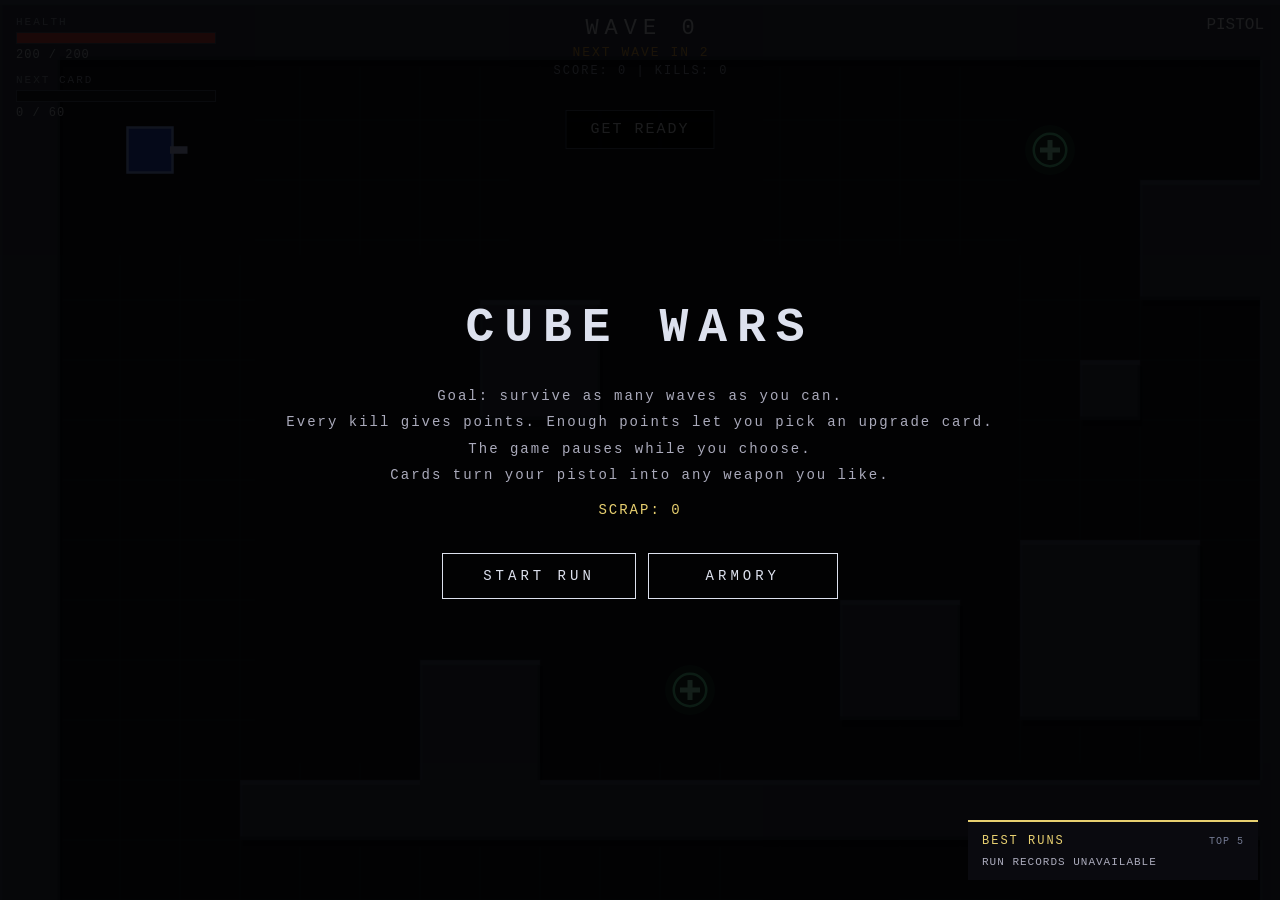
==== index.dev.html @ d910d2a0 "Allat of feats" ====
<!DOCTYPE html>
<html lang="en">
<head>
  <meta charset="UTF-8" />
  <meta name="viewport" content="width=device-width, initial-scale=1.0" />
  <title>Dev Test - mäng</title>
  <link rel="stylesheet" href="assets/style/style.css">
</head>
<body>

  <canvas id="c"></canvas>

  <div id="ui">
    <div id="hud">
      <div id="left-hud">
        <div class="label">HEALTH</div>
        <div class="bar"><div id="health-bar"></div></div>
        <div class="small" id="health-text">200 / 200</div>
        <div class="label">NEXT CARD</div>
        <div class="bar"><div id="card-bar"></div></div>
        <div class="small" id="card-text">0 / 60</div>
        <div id="time-stop-row" class="ability-row" style="display:none">
          <div class="label">TIME STOP</div>
          <div class="bar ability-bar"><div id="time-stop-bar"></div></div>
          <div class="small" id="time-stop-text">0%</div>
        </div>
      </div>

      <div id="center-hud">
        <div id="wave-text">WAVE 0</div>
        <div id="enemy-text"></div>
        <div id="score-text">SCORE: 0 | KILLS: 0</div>
      </div>

      <div id="weapon-info">
        <div id="weapon-name">PISTOL</div>
      </div>
    </div>
  </div>

  <div id="banner"></div>
  <div id="legend"></div>
  <div id="owned-cards"></div>

  <div id="start-screen" class="overlay" style="display:flex">
    <h1>CUBE WARS</h1>
    <p class="goal">Goal: survive as many waves as you can.<br>
      Every kill gives points. Enough points let you pick an upgrade card.<br>
      The game pauses while you choose.<br>
      Cards turn your pistol into any weapon you like.</p>
    <p id="meta-balance" class="meta-balance">SCRAP: 0</p>
    <div class="menu-actions">
      <button id="start-btn" class="btn">START RUN</button>
      <button id="shop-open-start" class="btn">ARMORY</button>
    </div>
    <aside id="run-records" class="run-records" aria-label="Best run records">
      <header class="run-records-header">
        <h2>BEST RUNS</h2>
        <span>TOP 5</span>
      </header>
      <div id="run-record-list" aria-live="polite">LOADING RECORDS</div>
    </aside>
  </div>

  <div id="card-screen" class="overlay">
    <h1>CHOOSE AN UPGRADE</h1>
    <p class="goal">The game is paused. Upgrades stack.</p>
    <div id="card-choices"></div>
  </div>

  <div id="game-over" class="overlay">
    <h1>YOU DIED</h1>
    <p id="final-wave"></p>
    <p id="final-kills"></p>
    <p id="final-score"></p>
    <p id="final-salvage"></p>
    <div class="menu-actions">
      <button id="restart-btn" class="btn">NEXT RUN</button>
      <button id="menu-btn" class="btn">MENU</button>
      <button id="shop-open-over" class="btn">ARMORY</button>
    </div>
  </div>

  <div id="shop-screen" class="overlay">
    <section class="shop-shell" aria-labelledby="shop-title">
      <header class="shop-header">
        <div>
          <p class="shop-kicker">PERMANENT UPGRADES</p>
          <h1 id="shop-title">ARMORY</h1>
        </div>
        <div class="shop-balance">
          <span>AVAILABLE SCRAP</span>
          <strong id="shop-credits">0</strong>
        </div>
      </header>
      <div id="shop-items" class="shop-items"></div>
      <footer class="shop-footer">
        <span id="shop-message" aria-live="polite"></span>
        <button id="shop-close" class="btn">BACK</button>
      </footer>
    </section>
  </div>

  <div id="cheat-panel" class="overlay">
    <div class="cheat-box">
      <h1>CHEATS</h1>
      <div class="cheat-actions">
        <div class="cheat-wave-row">
          <label for="cheat-skip-wave-count">WAVES TO SKIP</label>
          <select id="cheat-skip-wave-count" aria-label="Waves to skip">
            <option value="1">1</option>
            <option value="2">2</option>
            <option value="3">3</option>
            <option value="4">4</option>
            <option value="5">5</option>
            <option value="6">6</option>
            <option value="7">7</option>
            <option value="8">8</option>
            <option value="9">9</option>
            <option value="10">10</option>
            <option value="25">25</option>
            <option value="50">50</option>
            <option value="100">100</option>
          </select>
          <button id="cheat-skip-wave" class="btn">SKIP WAVES</button>
        </div>
        <button id="cheat-card-pull" class="btn">GRANT CARD PULL</button>
        <div class="cheat-scrap-row">
          <label for="cheat-scrap-amount">SCRAP</label>
          <select id="cheat-scrap-amount" aria-label="Scrap to grant">
            <option value="100">100</option>
            <option value="500">500</option>
            <option value="1000">1,000</option>
            <option value="5000">5,000</option>
          </select>
          <button id="cheat-grant-scrap" class="btn">GRANT SCRAP</button>
        </div>
        <div class="cheat-card-row">
          <select id="cheat-card-select" aria-label="Choose a card"></select>
          <select id="cheat-rarity-select" aria-label="Choose a rarity"></select>
          <button id="cheat-grant-card" class="btn">GRANT CARD</button>
        </div>
        <button id="cheat-kill-enemies" class="btn">KILL ALL ENEMIES</button>
        <button id="cheat-heal" class="btn">FULL HEAL</button>
        <button id="cheat-close" class="btn">CLOSE [\]</button>
      </div>
    </div>
  </div>

  <script src="assets/scripts/config.js"></script>
  <script src="assets/scripts/audio.js"></script>
  <script src="assets/scripts/state.js"></script>
  <script src="assets/scripts/map.js"></script>
  <script src="assets/scripts/weapon.js"></script>
  <script src="assets/scripts/enemies.js"></script>
  <script src="assets/scripts/cards.js"></script>
  <script src="assets/scripts/shop.js"></script>
  <script src="assets/scripts/run-records.js"></script>
  <script src="assets/scripts/cheats.js"></script>
  <script src="assets/scripts/ui.js"></script>
  <script src="assets/scripts/render.js"></script>
  <script src="assets/scripts/main.js"></script>
</body>
</html>
---- assets/style/style.css ----
/* Flat styling only: no glow, no gradients, no animation */
* {
  margin: 0;
  padding: 0;
  box-sizing: border-box;
}

body {
  background: #0b0b10;
  overflow: hidden;
  font-family: 'Courier New', monospace;
  color: #dde1ee;
}

canvas {
  display: block;
  cursor: none;
}

#ui {
  position: fixed;
  top: 0;
  left: 0;
  width: 100%;
  padding: 16px;
  pointer-events: none;
}

#hud {
  position: relative;
  display: flex;
  justify-content: space-between;
  align-items: flex-start;
}

.label {
  font-size: 11px;
  letter-spacing: 2px;
  color: #9aa0b8;
  margin-bottom: 4px;
}

.bar {
  width: 200px;
  height: 12px;
  background: #15161f;
  border: 1px solid #4a4f6a;
}

#health-bar { height: 100%; width: 100%; background: #d94040; }
#card-bar   { height: 100%; width: 0;    background: #4a7bd0; }

.small {
  font-size: 12px;
  letter-spacing: 1px;
  margin: 4px 0 12px;
  color: #c4c8d8;
}

.ability-row { margin-top: 4px; }
.ability-bar { overflow: hidden; }
#time-stop-bar { height: 100%; width: 0; background: #7ed6ff; }
#time-stop-text { margin-top: 4px; color: #9ad9ff; }

#center-hud { position: absolute; left: 50%; top: 0; transform: translateX(-50%); text-align: center; white-space: nowrap; }
#wave-text  { font-size: 22px; letter-spacing: 6px; padding-left: 6px; }
#enemy-text { font-size: 13px; letter-spacing: 2px; padding-left: 2px; color: #e0a040; margin-top: 4px; }
#score-text { font-size: 12px; letter-spacing: 2px; padding-left: 2px; color: #9aa0b8; margin-top: 4px; }

#banner {
  position: fixed;
  top: 110px;
  left: 50%;
  transform: translateX(-50%);
  background: rgba(0, 0, 0, 0.7);
  border: 1px solid #4a4f6a;
  padding: 10px 24px;
  font-size: 15px;
  letter-spacing: 2px;
  display: none;
  pointer-events: none;
  text-align: center;
}

#pick-hint {
  position: fixed;
  bottom: 30px;
  left: 50%;
  transform: translateX(-50%);
  background: rgba(0, 0, 0, 0.7);
  border: 1px solid #5acb8a;
  color: #5acb8a;
  padding: 8px 20px;
  font-size: 13px;
  letter-spacing: 2px;
  display: none;
  pointer-events: none;
}

#legend, #owned-cards {
  position: fixed;
  bottom: 16px;
  font-size: 11px;
  letter-spacing: 1px;
  line-height: 1.8;
  pointer-events: none;
}
#legend      { right: 16px; text-align: right; }
#owned-cards { left: 16px; color: #9aa0b8; }

.overlay {
  position: fixed;
  inset: 0;
  background: rgba(0, 0, 0, 0.88);
  display: none;
  flex-direction: column;
  align-items: center;
  justify-content: center;
  text-align: center;
  padding: 24px;
}

.overlay h1 { font-size: 48px; letter-spacing: 10px; margin-bottom: 20px; }
.overlay p  { color: #aab; letter-spacing: 2px; font-size: 14px; line-height: 1.9; margin-top: 8px; }
#game-over h1 { color: #d94040; }

.btn {
  margin-top: 30px;
  padding: 14px 40px;
  background: transparent;
  border: 1px solid #dde1ee;
  color: #dde1ee;
  font-family: inherit;
  font-size: 14px;
  letter-spacing: 4px;
  cursor: pointer;
}
.btn:hover { background: #dde1ee; color: #0b0b10; }
.btn:focus-visible { outline: 2px solid #e8d070; outline-offset: 3px; }
.btn:disabled { opacity: 0.4; cursor: not-allowed; }
.btn:disabled:hover { background: transparent; color: #dde1ee; }

.menu-actions { display: flex; gap: 12px; justify-content: center; flex-wrap: wrap; }
.menu-actions .btn { min-width: 190px; }
.meta-balance { color: #e8d070 !important; }

.run-records {
  position: absolute;
  right: 22px;
  bottom: 20px;
  width: min(290px, calc(100% - 36px));
  max-height: 32vh;
  overflow-y: auto;
  padding: 12px 14px;
  border-top: 2px solid #e8d070;
  background: rgba(11, 11, 16, 0.94);
  text-align: left;
  color: #aab;
  font-size: 11px;
  letter-spacing: 1px;
}
.run-records-header { display: flex; justify-content: space-between; align-items: center; margin-bottom: 8px; }
.run-records-header h2 { color: #e8d070; font-size: 12px; font-weight: normal; letter-spacing: 2px; }
.run-records-header span { color: #747b93; font-size: 10px; }
.run-record-row { display: grid; grid-template-columns: 28px 1fr auto; gap: 8px; padding: 5px 0; border-top: 1px solid #303342; }
.run-record-rank { color: #747b93; }
.run-record-wave { color: #c4c8d8; }
.run-record-score { color: #5acb8a; text-align: right; }

#shop-screen { overflow-y: auto; }
.shop-shell { width: min(860px, 100%); margin: auto; text-align: left; }
.shop-header { display: flex; justify-content: space-between; align-items: center; gap: 24px; padding-bottom: 18px; border-bottom: 1px solid #4a4f6a; }
.shop-kicker { color: #5acb8a !important; font-size: 11px !important; letter-spacing: 3px !important; }
#shop-screen h1 { margin: 8px 0 0; font-size: 34px; letter-spacing: 8px; }
.shop-balance { display: flex; flex-direction: column; align-items: flex-end; gap: 5px; color: #9aa0b8; font-size: 11px; letter-spacing: 2px; }
.shop-balance strong { color: #e8d070; font-size: 24px; font-weight: normal; }
.shop-items { display: flex; flex-direction: column; }
.shop-item { display: flex; justify-content: space-between; align-items: center; gap: 24px; padding: 18px 0; border-bottom: 1px solid #303342; }
.shop-item-copy { min-width: 0; }
.shop-item-heading { display: flex; align-items: baseline; flex-wrap: wrap; gap: 12px; }
.shop-item h2 { color: #dde1ee; font-size: 15px; font-weight: normal; letter-spacing: 2px; }
.shop-level { color: #9aa0b8; font-size: 11px; letter-spacing: 1px; }
.shop-item p { margin: 7px 0 0; color: #aab; font-size: 12px; line-height: 1.5; letter-spacing: 1px; }
.shop-effect { color: #5acb8a; }
.shop-buy { flex: 0 0 190px; margin: 0; padding: 12px 10px; font-size: 11px; letter-spacing: 2px; }
.shop-footer { display: flex; justify-content: space-between; align-items: center; gap: 16px; padding-top: 18px; }
.shop-footer #shop-message { color: #5acb8a; font-size: 11px; letter-spacing: 1px; }
.shop-footer .btn { margin: 0; padding: 12px 28px; }

@media (max-width: 600px) {
  .overlay { padding: 18px; }
  .overlay h1 { font-size: 32px; letter-spacing: 6px; }
  .shop-header { align-items: flex-start; }
  #shop-screen h1 { font-size: 28px; letter-spacing: 5px; }
  .shop-item { align-items: flex-start; flex-direction: column; gap: 12px; }
  .shop-buy { flex-basis: auto; width: 100%; }
  .run-records { right: 12px; bottom: 12px; width: min(250px, calc(100% - 24px)); }
}

@media (max-height: 620px) {
  #start-screen { justify-content: flex-start; overflow-y: auto; }
  .run-records { position: static; align-self: flex-end; margin: 16px 0 0 auto; flex-shrink: 0; }
}

#card-screen { justify-content: center; padding-bottom: 14vh; overflow-y: auto; }
#card-choices {
  display: flex;
  gap: 40px;
  margin-top: 28px;
  flex-wrap: wrap;
  justify-content: center;
}

.card {
  width: 250px;
  height: 340px;
  padding: 0;
  border: none;
  background: none;
  color: #dde1ee;
  font-family: inherit;
  cursor: pointer;
  perspective: 900px;
}
.card-flip {
  display: block;
  position: relative;
  width: 100%;
  height: 100%;
  transform-style: preserve-3d;
  transition: transform 0.5s;
}
.card.flipped .card-flip { transform: rotateY(180deg); }
.card-face {
  display: block;
  position: absolute;
  inset: 0;
  border: 2px solid var(--rc);
  border-radius: 0;
  background: #141622;
  backface-visibility: hidden;
  -webkit-backface-visibility: hidden;
  box-shadow: 0 0 calc(var(--glow) * 1px) calc(var(--glow) * 0.12px) rgba(var(--rgb), var(--ga)),
              inset 0 0 calc(var(--glow) * 0.6px) rgba(var(--rgb), calc(var(--ga) * 0.35));
}
.card-back { display: flex; align-items: center; justify-content: center; padding: 0; }
.card-back svg {
  width: 100%;
  height: 100%;
  fill: none;
  stroke: var(--rc);
  stroke-width: 3;
  stroke-linecap: square;
  stroke-linejoin: miter;
  filter: drop-shadow(0 0 calc(var(--glow) * 0.25px) rgba(var(--rgb), var(--ga)));
}
.card-front {
  transform: rotateY(180deg);
  display: flex;
  flex-direction: column;
  gap: 12px;
  padding: 16px;
  text-align: left;
  background: #171926;
}

.card-key   { font-size: 12px; color: #9aa0b8; }
.card-name  { font-size: 16px; letter-spacing: 2px; color: #e8d070; }
.card-rarity { display: inline-block; align-self: flex-start; margin-top: -4px; padding: 4px 8px; font-size: 10px; letter-spacing: 2px; border: 1px solid #4a4f6a; }
.card-rarity-common { color: #9fb0d0; border-color: #9fb0d0; }
.card-rarity-uncommon { color: #4fd08a; border-color: #4fd08a; }
.card-rarity-rare { color: #4a9dff; border-color: #4a9dff; }
.card-rarity-epic { color: #b05cff; border-color: #b05cff; }
.card-rarity-legendary { color: #ffd24a; border-color: #ffd24a; }
.card-bonus { font-size: 11px; letter-spacing: 2px; color: #9aa0b8; margin-top: -6px; }
.card-desc  { font-size: 13px; line-height: 1.6; color: #c4c8d8; flex: 1; }
.card-owned { font-size: 11px; letter-spacing: 2px; color: #5acb8a; }

#cheat-panel { z-index: 5; background: rgba(0, 0, 0, 0.9); }
.cheat-box {
  width: min(420px, 100%);
  max-height: 90vh;
  overflow-y: auto;
  padding: 24px;
  border: 1px solid #4a4f6a;
  background: #101117;
}
.cheat-box h1 { font-size: 30px; letter-spacing: 6px; margin-bottom: 20px; }
.cheat-actions { display: flex; flex-direction: column; gap: 10px; }
.cheat-actions .btn { width: 100%; margin: 0; padding: 12px; font-size: 12px; }
.cheat-wave-row { display: flex; align-items: center; gap: 8px; }
.cheat-wave-row label { flex: 0 0 auto; color: #9aa0b8; font-size: 10px; letter-spacing: 1px; }
.cheat-wave-row select { min-width: 0; flex: 1; padding: 10px; background: #171926; border: 1px solid #4a4f6a; color: #dde1ee; font: inherit; }
.cheat-wave-row .btn { width: auto; }
.cheat-scrap-row { display: flex; align-items: center; gap: 8px; }
.cheat-scrap-row label { flex: 0 0 auto; color: #9aa0b8; font-size: 10px; letter-spacing: 1px; }
.cheat-scrap-row select { min-width: 0; flex: 1; padding: 10px; background: #171926; border: 1px solid #4a4f6a; color: #dde1ee; font: inherit; }
.cheat-scrap-row .btn { width: auto; }
.cheat-card-row { display: flex; gap: 8px; }
.cheat-card-row select { min-width: 0; flex: 1; padding: 10px; background: #171926; border: 1px solid #4a4f6a; color: #dde1ee; font: inherit; }
.cheat-card-row .btn { width: auto; }
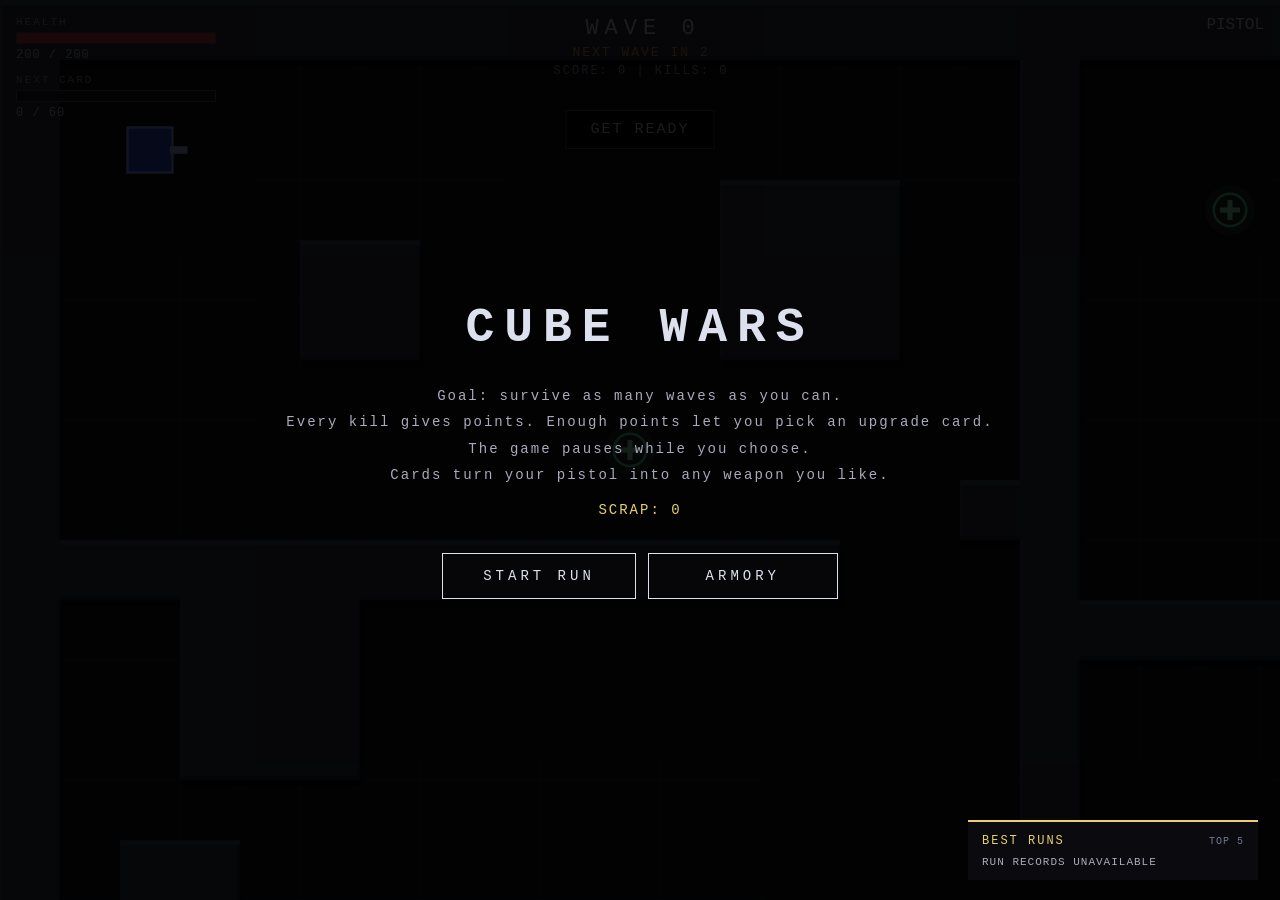
==== commit 8e6e81b9: "Feats" ====
--- a/index.dev.html
+++ b/index.dev.html
@@ -147,6 +147,7 @@
     </div>
   </div>
 
+  <script>window.CUBE_WARS_DEV = true;</script>
   <script src="assets/scripts/config.js"></script>
   <script src="assets/scripts/audio.js"></script>
   <script src="assets/scripts/state.js"></script>
